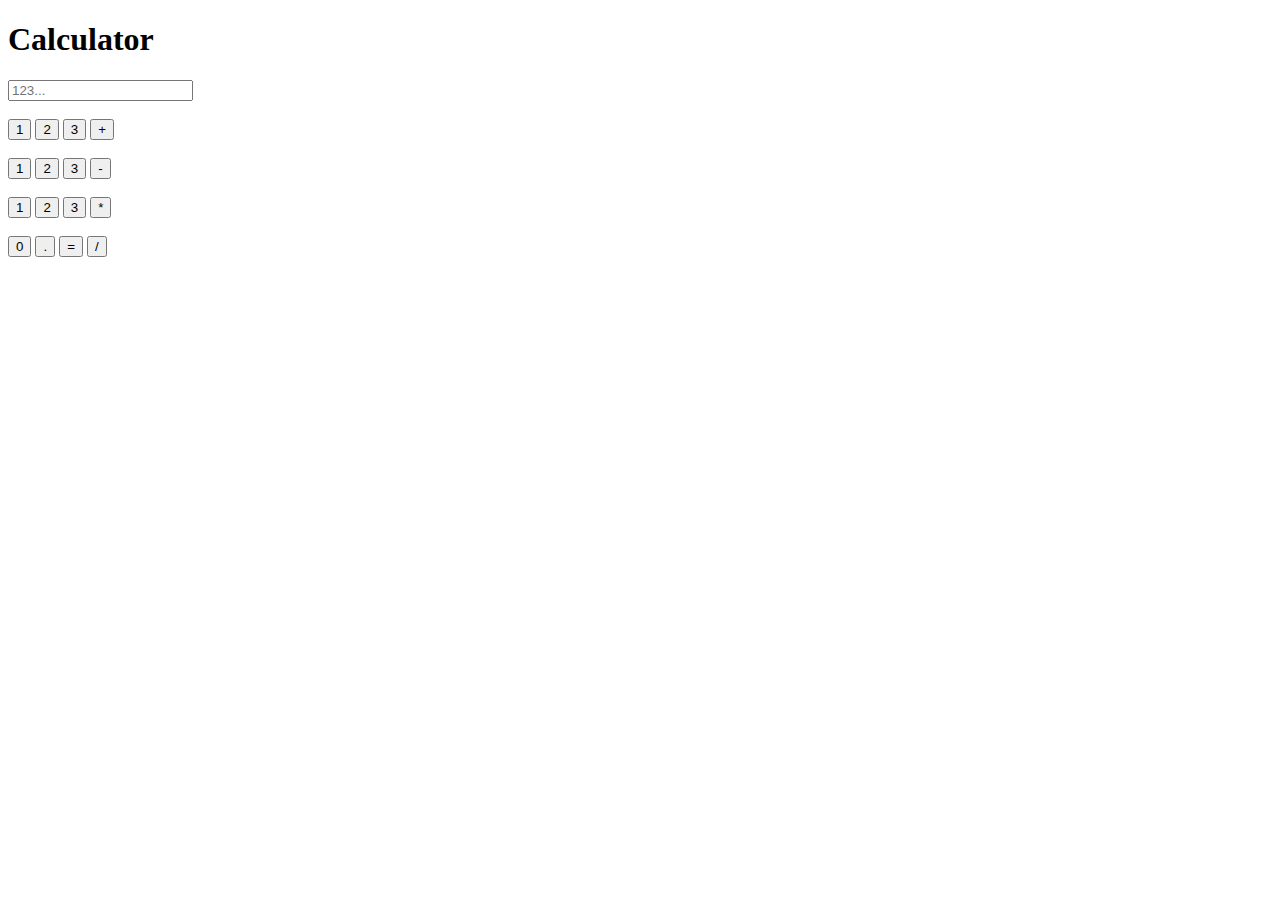
==== index.html @ 48ac82db "Made a calculator" ====
<!doctype html>
<html lang="en">
  <head>
    <!-- Required meta tags -->
    <meta charset="utf-8">
    <meta name="viewport" content="width=device-width, initial-scale=1">

    <!-- Bootstrap CSS -->
    <link href="https://cdn.jsdelivr.net/npm/bootstrap@5.0.2/dist/css/bootstrap.min.css" rel="stylesheet" integrity="sha384-EVSTQN3/azprG1Anm3QDgpJLIm9Nao0Yz1ztcQTwFspd3yD65VohhpuuCOmLASjC" crossorigin="anonymous">

    <link rel="stylesheet" href="style.css">
    <title>Hello, world!</title>
  </head>
  <body>
      
      <div class=" my-5 container " >
        <div class="my-5 text-center">
          <h1 >Calculator</h1>
      
      
      <input type="text" placeholder="123..."><br><br>
          
            <button class="btn btn-outline-info"  id="bt1" onclick="btnClicked(1)">1</button>
            <button class="btn btn-outline-info"  id="bt2" onclick="btnClicked(2)">2</button>
            <button class="btn btn-outline-info"  id="bt3" onclick="btnClicked(3)">3</button>
            <button class="btn btn-outline-info"  id="bt+" onclick="btnClicked(plus)">+</button><br><br>

            <button class="btn btn-outline-info"  id="bt4" onclick="btnClicked(4)">1</button>
            <button class="btn btn-outline-info"  id="bt5" onclick="btnClicked(5)">2</button>
            <button class="btn btn-outline-info"  id="bt6" onclick="btnClicked(6)">3</button>
            <button class="btn btn-outline-info"  id="bt-" onclick="btnClicked(minus)">-</button><br><br>

            <button class="btn btn-outline-info"  id="bt7" onclick="btnClicked(7)">1</button>
            <button class="btn btn-outline-info"  id="bt8" onclick="btnClicked(8)">2</button>
            <button class="btn btn-outline-info"  id="bt9" onclick="btnClicked(9)">3</button>
            <button class="btn btn-outline-info"  id="bt*" onclick="btnClicked(multiply)">*</button><br><br>
        
            <button class="btn btn-outline-info"  id="bt0" onclick="btnClicked(0)">0</button>
            <button class="btn btn-outline-info"  id="bt." onclick="btnClicked(dot)">.</button>
            <button class="btn btn-outline-info"  id="bt=" onclick="btnClicked(equals)">=</button>
            <button class="btn btn-outline-info"  id="bt/" onclick="btnClicked(divide)">/</button><br><br>
          </div>
    </div>
    <!-- Optional JavaScript; choose one of the two! -->

    <!-- Option 1: Bootstrap Bundle with Popper -->
    <script src="https://cdn.jsdelivr.net/npm/bootstrap@5.0.2/dist/js/bootstrap.bundle.min.js" integrity="sha384-MrcW6ZMFYlzcLA8Nl+NtUVF0sA7MsXsP1UyJoMp4YLEuNSfAP+JcXn/tWtIaxVXM" crossorigin="anonymous"></script>
<script src="app.js"></script>
    <!-- Option 2: Separate Popper and Bootstrap JS -->
    <!--
    <script src="https://cdn.jsdelivr.net/npm/@popperjs/core@2.9.2/dist/umd/popper.min.js" integrity="sha384-IQsoLXl5PILFhosVNubq5LC7Qb9DXgDA9i+tQ8Zj3iwWAwPtgFTxbJ8NT4GN1R8p" crossorigin="anonymous"></script>
    <script src="https://cdn.jsdelivr.net/npm/bootstrap@5.0.2/dist/js/bootstrap.min.js" integrity="sha384-cVKIPhGWiC2Al4u+LWgxfKTRIcfu0JTxR+EQDz/bgldoEyl4H0zUF0QKbrJ0EcQF" crossorigin="anonymous"></script>
    -->
  </body>
</html>
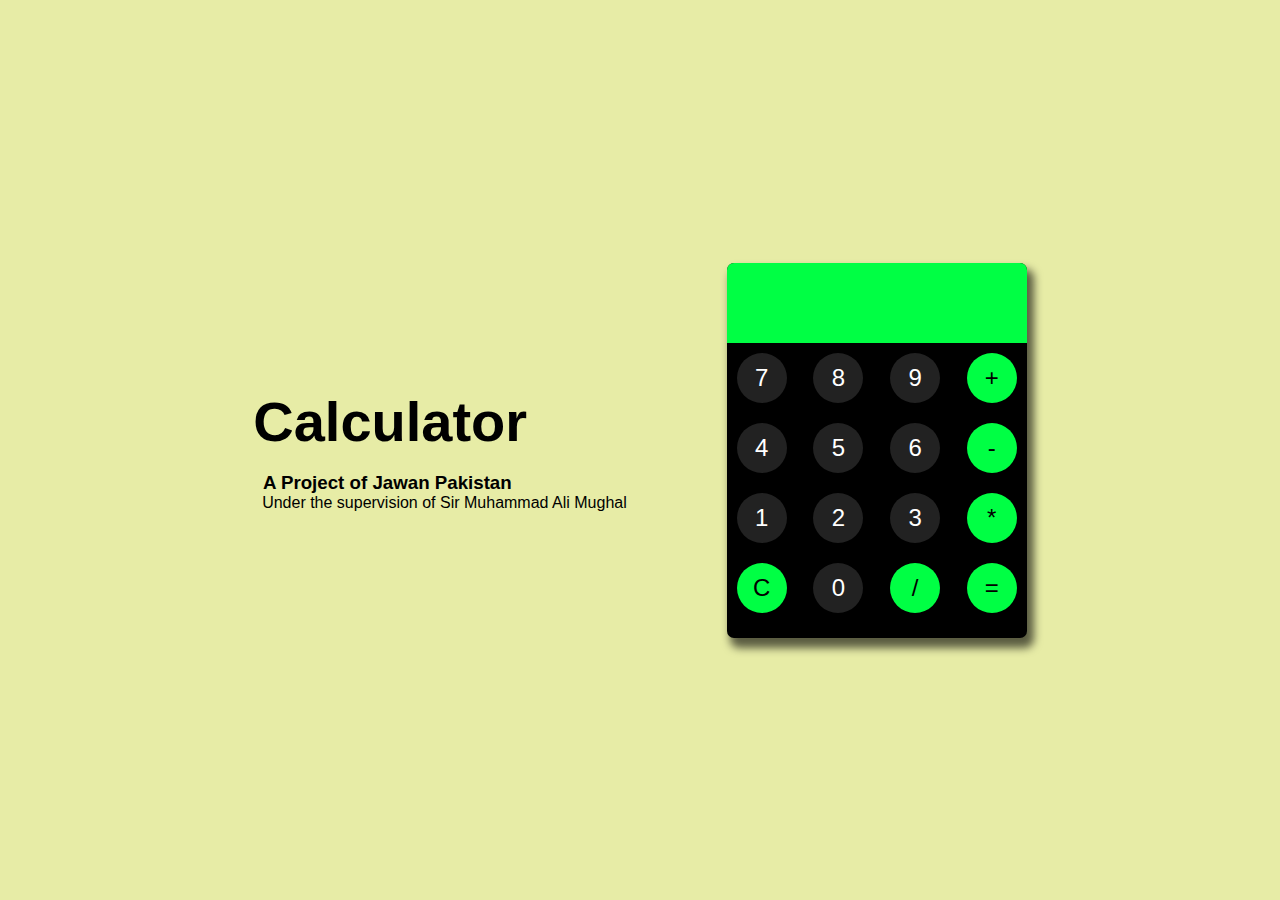
==== commit c6e389c4: "ok" ====
--- a/index.html
+++ b/index.html
@@ -1,55 +1,56 @@
-<!doctype html>
+<!DOCTYPE html>
 <html lang="en">
-  <head>
-    <!-- Required meta tags -->
-    <meta charset="utf-8">
-    <meta name="viewport" content="width=device-width, initial-scale=1">
+<head>
+  <meta charset="UTF-8">
+  <meta name="viewport" content="width=device-width, initial-scale=1.0">
+  <link rel="stylesheet" type="text/css" href="style.css">
+  <title>Calculator</title>
+</head>
+<body>
+  <!-- calculator -->
+  <div class="container">
+  <h1 style="margin: 0 100px 0 0px; font-size: 3.5em; ">Calculator</h1><br>
+  <h3 style="margin: 0 100px 0 0px; "> &nbsp; A Project of Jawan Pakistan</h3>
+  <p style="margin: 0 100px 0 0px; "> &nbsp; Under the supervision of Sir Muhammad Ali Mughal</p>
+</div>
+  <!-- <h1 >Calculator</h1> -->
+    
+  <div class="calculator">
 
-    <!-- Bootstrap CSS -->
-    <link href="https://cdn.jsdelivr.net/npm/bootstrap@5.0.2/dist/css/bootstrap.min.css" rel="stylesheet" integrity="sha384-EVSTQN3/azprG1Anm3QDgpJLIm9Nao0Yz1ztcQTwFspd3yD65VohhpuuCOmLASjC" crossorigin="anonymous">
+    <!-- display -->
+    <input type="text" class="display" disabled>
+    <!-- keys -->
+    <div class="keys">
+      <!-- 4 rows of keys -->
+      <div class="row">
+        <button value="7">7</button>
+        <button value="8">8</button>
+        <button value="9">9</button>
+        <button value="+" class="operator">+</button>
+      </div>
+      <div class="row">
+        <button value="4">4</button>
+        <button value="5">5</button>
+        <button value="6">6</button>
+        <button value="-" class="operator">-</button>
+      </div>
+      <div class="row">
+        <button value="1">1</button>
+        <button value="2">2</button>
+        <button value="3">3</button>
+        <button value="*" class="operator">*</button>
+      </div>
+      <div class="row">
+        <button value="C" class="operator">C</button>
+        <button value="0">0</button>
+        <button value="/" class="operator">/</button>
+        <button value="=" class="operator">=</button>
+      </div>
+    </div>
 
-    <link rel="stylesheet" href="style.css">
-    <title>Hello, world!</title>
-  </head>
-  <body>
-      
-      <div class=" my-5 container " >
-        <div class="my-5 text-center">
-          <h1 >Calculator</h1>
-      
-      
-      <input type="text" placeholder="123..."><br><br>
-          
-            <button class="btn btn-outline-info"  id="bt1" onclick="btnClicked(1)">1</button>
-            <button class="btn btn-outline-info"  id="bt2" onclick="btnClicked(2)">2</button>
-            <button class="btn btn-outline-info"  id="bt3" onclick="btnClicked(3)">3</button>
-            <button class="btn btn-outline-info"  id="bt+" onclick="btnClicked(plus)">+</button><br><br>
-
-            <button class="btn btn-outline-info"  id="bt4" onclick="btnClicked(4)">1</button>
-            <button class="btn btn-outline-info"  id="bt5" onclick="btnClicked(5)">2</button>
-            <button class="btn btn-outline-info"  id="bt6" onclick="btnClicked(6)">3</button>
-            <button class="btn btn-outline-info"  id="bt-" onclick="btnClicked(minus)">-</button><br><br>
-
-            <button class="btn btn-outline-info"  id="bt7" onclick="btnClicked(7)">1</button>
-            <button class="btn btn-outline-info"  id="bt8" onclick="btnClicked(8)">2</button>
-            <button class="btn btn-outline-info"  id="bt9" onclick="btnClicked(9)">3</button>
-            <button class="btn btn-outline-info"  id="bt*" onclick="btnClicked(multiply)">*</button><br><br>
-        
-            <button class="btn btn-outline-info"  id="bt0" onclick="btnClicked(0)">0</button>
-            <button class="btn btn-outline-info"  id="bt." onclick="btnClicked(dot)">.</button>
-            <button class="btn btn-outline-info"  id="bt=" onclick="btnClicked(equals)">=</button>
-            <button class="btn btn-outline-info"  id="bt/" onclick="btnClicked(divide)">/</button><br><br>
-          </div>
-    </div>
-    <!-- Optional JavaScript; choose one of the two! -->
-
-    <!-- Option 1: Bootstrap Bundle with Popper -->
-    <script src="https://cdn.jsdelivr.net/npm/bootstrap@5.0.2/dist/js/bootstrap.bundle.min.js" integrity="sha384-MrcW6ZMFYlzcLA8Nl+NtUVF0sA7MsXsP1UyJoMp4YLEuNSfAP+JcXn/tWtIaxVXM" crossorigin="anonymous"></script>
-<script src="app.js"></script>
-    <!-- Option 2: Separate Popper and Bootstrap JS -->
-    <!--
-    <script src="https://cdn.jsdelivr.net/npm/@popperjs/core@2.9.2/dist/umd/popper.min.js" integrity="sha384-IQsoLXl5PILFhosVNubq5LC7Qb9DXgDA9i+tQ8Zj3iwWAwPtgFTxbJ8NT4GN1R8p" crossorigin="anonymous"></script>
-    <script src="https://cdn.jsdelivr.net/npm/bootstrap@5.0.2/dist/js/bootstrap.min.js" integrity="sha384-cVKIPhGWiC2Al4u+LWgxfKTRIcfu0JTxR+EQDz/bgldoEyl4H0zUF0QKbrJ0EcQF" crossorigin="anonymous"></script>
-    -->
-  </body>
+  </div>
+  <!-- calculator body ends -->
+  
+  <script type="text/javascript" src="app.js"></script>
+</body>
 </html>--- a/style.css
+++ b/style.css
@@ -0,0 +1,83 @@
+/* common styles */
+* {
+    padding: 0;
+    margin: 0;
+  }
+  
+  body {
+    width: 100vw;
+    height: 100vh;
+    overflow: hidden;
+    display: flex;
+    justify-content: center;
+    align-items: center;
+    background-color: #e7eca6;
+    font-family: sans-serif;
+  }
+  
+  /* common styles end */
+  
+  /* calculator */
+  .calculator {
+    width: 300px;
+    padding-bottom: 15px;
+    border-radius: 7px;
+    background-color: #000;
+    box-shadow: 5px 8px 8px 2px rgba(0, 0, 0, 0.61);
+  }
+  /* calculator style end */
+  
+  /* display */
+  .display {
+    width: 100%;
+    height: 80px;
+    border: none;
+    box-sizing: border-box;
+    padding: 10px;
+    font-size: 2rem;
+    background-color: #00ff44;
+    color: #000;
+    text-align: right;
+    border-top-left-radius: 7px;
+    border-top-right-radius: 7px;
+  }
+  
+  /* display style end */
+  
+  /* row */
+  .row {
+    display: flex;
+    justify-content: space-between;
+  }
+  /* row style end */
+  
+  /* button */
+  button {
+    width: 50px;
+    height: 50px;
+    border-radius: 50%;
+    border: none;
+    outline: none;
+    font-size: 1.5rem;
+    background-color: #222;
+    color: #fff;
+    margin: 10px;
+  }
+  
+  button:hover {
+    cursor: pointer;
+    background-color: rgb(56, 56, 56);
+  }
+  
+  /* button style end */
+  
+  /* operator */
+  .operator {
+    background-color: #00ff44;
+    color: #000;
+  }
+  .operator:hover{
+      background-color: greenyellow;
+  }
+  
+  /* operator style end */